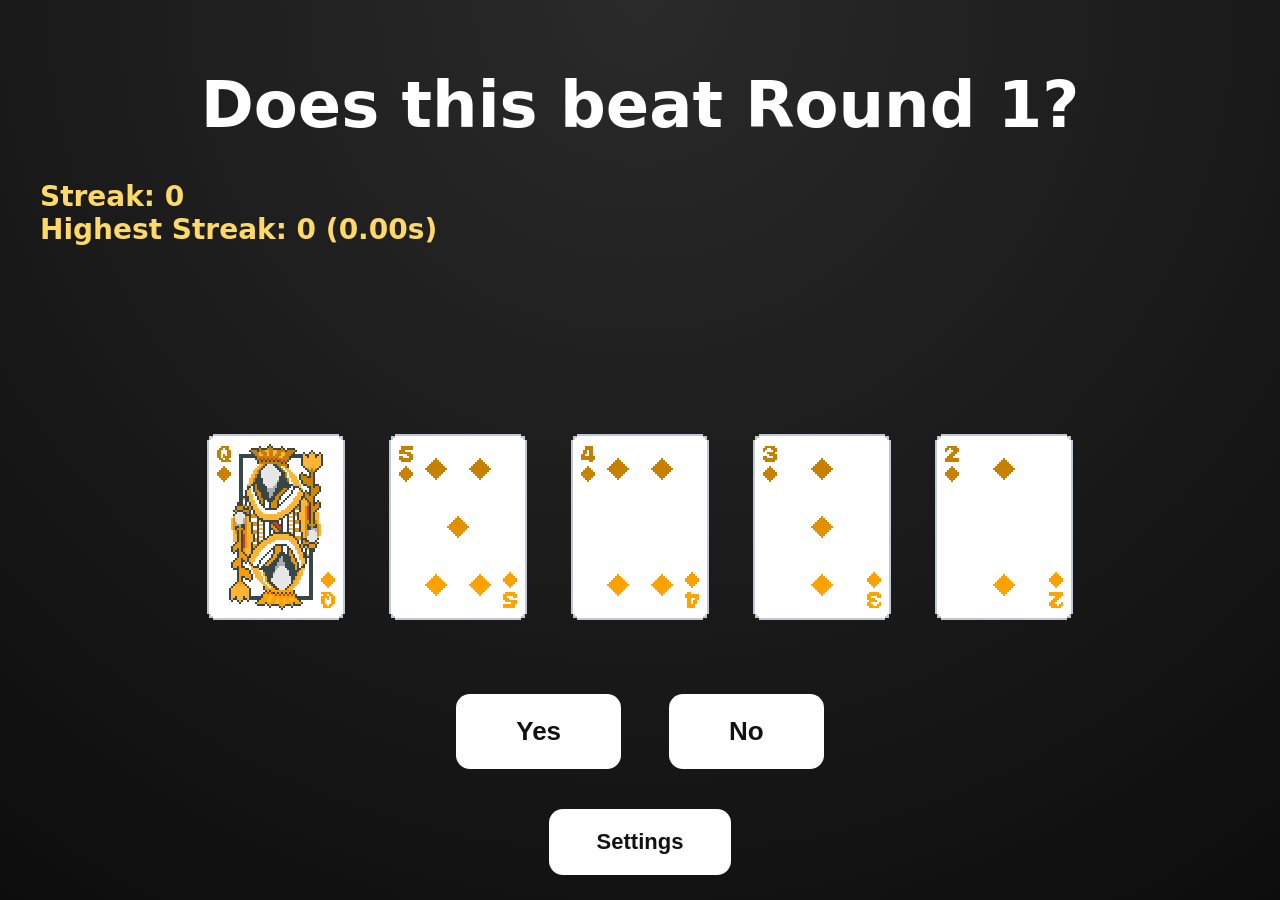
==== index.html @ bcdc9b56 "Add files via upload" ====
<!DOCTYPE html>
<html lang="en">
<head>
  <meta charset="UTF-8" />
  <title>Does this beat Round 1?</title>
  <link rel="stylesheet" href="styles.css" />
</head>

<body>
  <div class="layout" id="layout">
    <div class="app">
      <!-- Title -->
      <h1>Does this beat Round 1?</h1>

      <!-- Streak display -->
      <div id="streak-display">
        Streak: 0<br>
        Highest Streak: 0 (0.00s)
      </div>

      <!-- Timer (fixed height, won't push content) -->
      <div id="timer-display">0.00s</div>

      <!-- Score -->
      <div id="status" class="status"></div>

      <!-- Cards container -->
      <div class="container" id="container"></div>

      <!-- Yes/No buttons -->
      <div class="buttons">
        <button id="yes">Yes</button>
        <button id="no">No</button>
      </div>

      <!-- Settings toggle -->
      <button id="toggle-controls">Settings</button>
    </div>

    <!-- Settings panel -->
    <div class="controls hidden" id="controls"></div>
  </div>

  <script src="script.js"></script>
</body>
</html>
---- styles.css ----
/* =========================
   GLOBAL
========================= */
html, body {
  margin: 0;
  height: 100%;
}

body {
  display: flex;
  align-items: center;
  justify-content: center;
  background: radial-gradient(circle at top, #2a2a2a, #0d0d0d);
  font-family: system-ui, sans-serif;
  font-size: 22px;
}

/* =========================
   APP LAYOUT
========================= */
.app {
  display: flex;
  flex-direction: column;
  align-items: center;
  gap: 40px;
}

.app h1 {
  margin-bottom: 0;
  color: #fff;
  font-size: 4rem;
}

/* =========================
   MAIN LAYOUT
========================= */
.layout {
  display: flex;
  align-items: center;
  justify-content: center;
  gap: 96px;
  transition: gap 0.2s ease;
}

.layout.centered {
  gap: 0;
}

/* =========================
   CONTAINER & COMBOS
========================= */
.container {
  display: flex;
  gap: 40px;
}

.combo {
  position: relative;
}

.layer {
  position: absolute;
  inset: 0;
  background-repeat: no-repeat;
  image-rendering: pixelated;
}

/* =========================
   BUTTONS
========================= */
button {
  padding: 20px 48px;
  font-size: 22px;
  border-radius: 14px;
  border: none;
  cursor: pointer;
  background: #fff;
  color: #111;
  font-weight: 700;
  transition: transform 0.1s ease, box-shadow 0.1s ease;
}

button:hover {
  transform: translateY(-2px);
  box-shadow: 0 12px 28px rgba(0,0,0,0.5);
}

button:active {
  transform: translateY(0);
  box-shadow: 0 6px 14px rgba(0,0,0,0.5);
}

/* =========================
   CONTROLS PANEL
========================= */
#controls {
  width: 460px;
  max-height: 640px;
  overflow-y: auto;
  padding: 24px;
  background: #222;
  color: #fff;
  border-radius: 16px;
  box-shadow: 0 0 18px rgba(0,0,0,0.6);
}

.controls {
  width: 420px;
  padding: 28px;
  background: rgba(0,0,0,0.4);
  border-radius: 18px;
  color: #fff;
}

.controls.hidden {
  display: none;
}

.control {
  margin-bottom: 28px;
}

.control label {
  display: flex;
  justify-content: space-between;
  font-size: 20px;
  margin-bottom: 10px;
}

.control input[type="range"] {
  width: 100%;
}

/* headers inside panel */
#controls h3 {
  margin: 28px 0 16px;
  font-size: 1.35rem;
}

/* =========================
   BUTTON GROUPS
========================= */
.buttons {
  display: flex;
  gap: 48px;
  margin-top: 32px;
}

#yes, #no {
  font-size: 26px;
  padding: 22px 60px;
}

/* =========================
   STATUS & TIMER
========================= */
.status {
  height: 40px;
  margin-bottom: 20px;
  font-size: 24px;
  font-weight: 700;
  color: #ffd966;
}

#status {
  font-size: 1.5em;
  color: #fff;
  text-align: center;
  margin: 6px 0 18px;
}

#timer-display {
  font-size: 2.2em;
  color: yellow;
  font-weight: bold;
  text-align: center;
  height: 2.2em;
  line-height: 2.2em;
  margin: 0;
}

/* =========================
   STREAK DISPLAY
========================= */
#streak-display {
  position: absolute;
  left: 40px;
  top: 180px;
  color: #ffd966;
  font-weight: 700;
  text-align: left;
  font-size: 1.75rem;
}
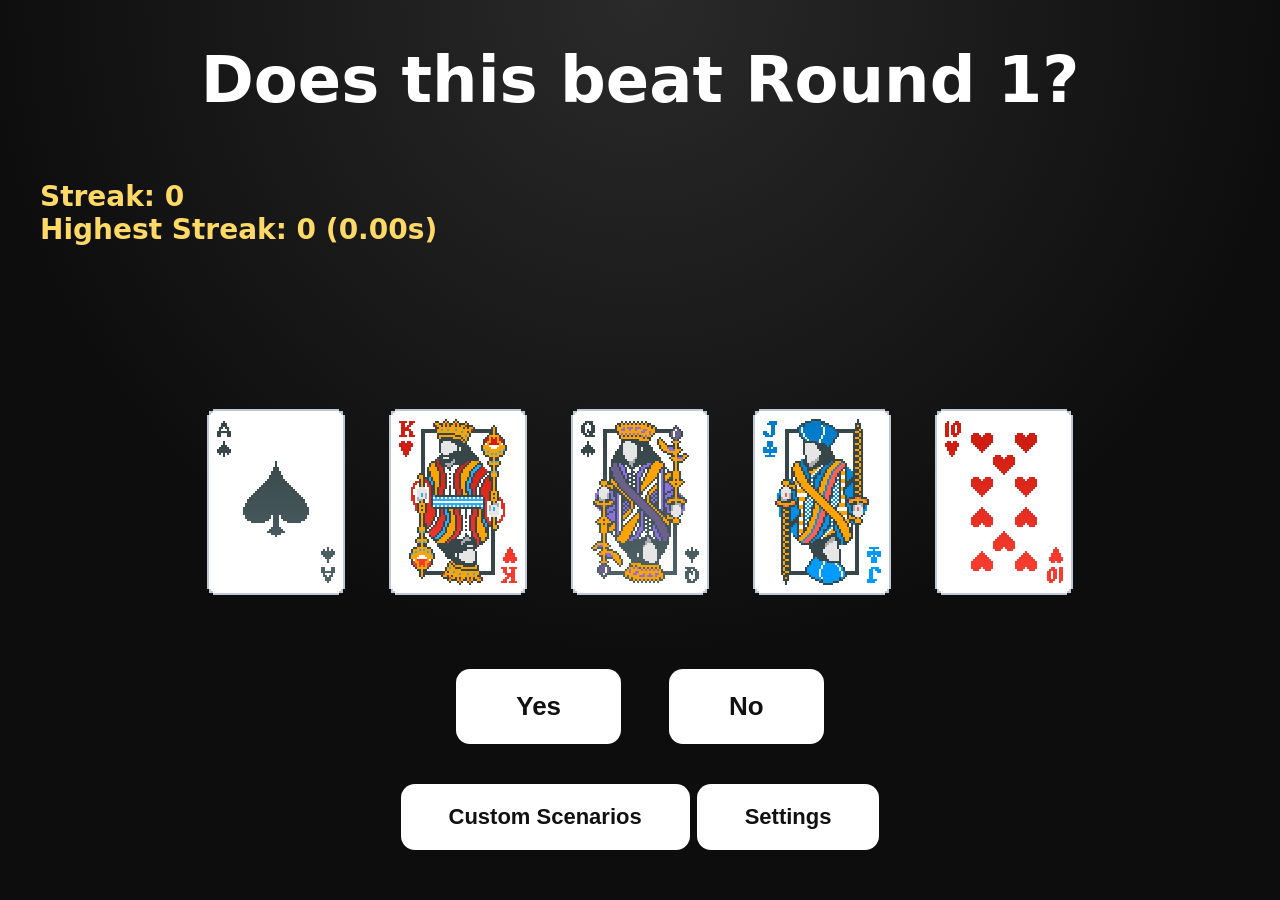
==== commit b03c6d48: "added custom scenarios script with a billion lines lol" ====
--- a/index.html
+++ b/index.html
@@ -34,7 +34,10 @@
       </div>
 
       <!-- Settings toggle -->
-      <button id="toggle-controls">Settings</button>
+      <div>
+        <button id="custom-scenarios-btn">Custom Scenarios</button>
+        <button id="toggle-controls">Settings</button>
+      </div>
     </div>
 
     <!-- Settings panel -->
--- a/styles.css
+++ b/styles.css
@@ -3,16 +3,19 @@
 ========================= */
 html, body {
   margin: 0;
-  height: 100%;
+  padding: 0;
+  min-height: 100%;
 }
 
 body {
-  display: flex;
-  align-items: center;
-  justify-content: center;
-  background: radial-gradient(circle at top, #2a2a2a, #0d0d0d);
   font-family: system-ui, sans-serif;
   font-size: 22px;
+
+  background-color: #0d0d0d; /* solid fallback */
+  background-image: radial-gradient(circle at top center, #2a2a2a 0%, #0d0d0d 60%);
+  background-repeat: no-repeat;
+  background-attachment: fixed;
+  background-size: 100% 100%;
 }
 
 /* =========================
@@ -23,6 +26,23 @@
   flex-direction: column;
   align-items: center;
   gap: 40px;
+  width: 100%;
+  max-width: 900px;
+  padding-top: 0px;
+  padding-bottom: 0px;
+  box-sizing: border-box;
+}
+
+.appcustomscenarios {
+  display: flex;
+  flex-direction: column;
+  align-items: center;
+  gap: 40px;
+  width: 100%;
+  max-width: 900px;
+  padding-top: 60px;
+  padding-bottom: 0px;
+  box-sizing: border-box;
 }
 
 .app h1 {
@@ -156,7 +176,7 @@
 ========================= */
 .status {
   height: 40px;
-  margin-bottom: 20px;
+  margin-bottom: 0px;
   font-size: 24px;
   font-weight: 700;
   color: #ffd966;
@@ -191,3 +211,465 @@
   text-align: left;
   font-size: 1.75rem;
 }
+
+/* =========================
+   Custom Scenarios - Run Score
+========================= */
+
+#run-display {
+  position: absolute;
+  left: 40px;
+  top: 180px;
+  color: #ffd966;
+  font-weight: 700;
+  text-align: left;
+  font-size: 1.75rem;
+}
+#round-display {
+  position: absolute;
+  left: 40px;
+  top: 220px;
+  color: #ffd966;
+  font-weight: 700;
+  text-align: left;
+  font-size: 1.75rem;
+}
+#highest-display {
+  position: absolute;
+  left: 40px;
+  top: 260px;
+  color: #ffd966;
+  font-weight: 700;
+  text-align: left;
+  font-size: 1.75rem;
+}
+
+/* =========================
+   Custom Scenario Target
+========================= */
+
+#round-target {
+  text-align: center;
+}
+
+#target-label {
+  font-size: 30px;
+  color: #ffffff;
+  font-weight: 600;
+}
+
+#target-score {
+  font-size: 50px;
+  color: #ff2a2a;
+  font-weight: 800;
+}
+
+#joker-slot {
+  height: 120px; /* fixed height to prevent layout shift */
+  display: flex;
+  justify-content: center; /* horizontal centering */
+  align-items: center;
+  gap: 12px; /* spacing between jokers */
+}
+
+
+#customize-panel {
+  width: 1200px;
+  max-width: 95vw;
+
+  height: 3200px;
+  margin: 40px auto 0 auto;
+
+  background: rgba(255, 255, 255, 0.08);
+  backdrop-filter: blur(12px);
+  -webkit-backdrop-filter: blur(12px);
+
+  border-radius: 20px;
+  border: 1px solid rgba(255, 255, 255, 0.15);
+
+  box-shadow:
+    0 10px 40px rgba(0, 0, 0, 0.4),
+    inset 0 1px 0 rgba(255, 255, 255, 0.15);
+
+  display: none;
+}
+
+
+
+
+
+
+.layoutscenarios {
+  min-height: 100vh;
+  display: flex;
+  justify-content: center;
+  align-items: flex-start;
+}
+
+.customize-section {
+  margin: 24px 40px;
+}
+
+.section-header {
+  padding: 20px 24px;
+
+  background: rgba(255, 255, 255, 0.06);
+  border: 1px solid rgba(255, 255, 255, 0.12);
+  border-radius: 14px;
+
+  display: flex;
+  justify-content: space-between;
+  align-items: center;
+
+  cursor: pointer;
+  transition: all 0.25s ease;
+  color: #ffffff;         /* ensure header inherits white */
+}
+
+.section-header:hover {
+  background: rgba(255, 255, 255, 0.1);
+  border-color: rgba(255, 255, 255, 0.2);
+  transform: translateY(-2px);
+}
+
+.section-title {
+  font-size: 22px;        /* match body size */
+  font-weight: 1000;       /* thicker like rest of site */
+  color: #ffffff;         /* pure white */
+  letter-spacing: 0.4px;
+}
+
+
+/* Chevron Arrow (custom drawn) */
+.chevron {
+  width: 10px;
+  height: 10px;
+
+  border-right: 2px solid #ffffff;
+  border-bottom: 2px solid #ffffff;
+
+  transform: rotate(-45deg);
+  transition: transform 0.25s ease;
+}
+
+/* Content */
+.section-content {
+  max-height: 0;
+  overflow: hidden;
+  transition: max-height 0.35s ease;
+
+  margin-top: 10px;
+  padding: 0 24px;
+
+  border-left: 2px solid rgba(255,255,255,0.15);
+}
+
+.weight-group {
+  margin: 30px 0;
+  padding: 20px;
+  background: rgba(255,255,255,0.04);
+  border-radius: 14px;
+  border: 1px solid rgba(255,255,255,0.08);
+}
+
+.weight-group-header {
+  display: flex;
+  justify-content: space-between;
+  align-items: center;
+  color: white;
+  margin-bottom: 20px;
+}
+
+.weight-group h3 {
+  margin: 0;
+  font-size: 22px;
+  color: white;
+  font-weight: 600;
+  letter-spacing: 0.5px;
+}
+
+.weight-reset {
+  background: rgba(255,255,255,0.08);
+  border: 1px solid rgba(255,255,255,0.15);
+  color: white;
+  padding: 6px 12px;
+  border-radius: 8px;
+  cursor: pointer;
+  font-size: 14px;
+  transition: 0.15s ease;
+}
+
+.weight-reset:hover {
+  background: rgba(255,255,255,0.15);
+}
+
+.weight-grid {
+  display: grid;
+  grid-template-columns: repeat(auto-fill, minmax(200px, 1fr));
+  gap: 14px 24px;
+}
+
+.weight-item {
+  display: flex;
+  justify-content: space-between;
+  color: white;
+  align-items: center;
+  font-size: 18px;
+}
+
+.weight-item input {
+  width: 70px;
+  padding: 6px 8px;
+  border-radius: 8px;
+  border: 1px solid rgba(255,255,255,0.15);
+  background: rgba(255,255,255,0.08);
+  color: white;
+  text-align: center;
+  font-size: 14px;
+  outline: none;
+  transition: 0.15s ease;
+}
+
+.weight-item input:focus {
+  border-color: rgba(255,255,255,0.4);
+  background: rgba(255,255,255,0.15);
+}
+
+.joker-group {
+  margin: 30px 0;
+  padding: 20px;
+  background: rgba(255,255,255,0.04);
+  border-radius: 14px;
+  border: 1px solid rgba(255,255,255,0.08);
+}
+
+.joker-group-header {
+  display: flex;
+  justify-content: space-between;
+  align-items: center;
+  color: white;
+  margin-bottom: 18px;
+}
+.joker-slots-section {
+  display: flex;
+  justify-content: center; /* center the whole group horizontally */
+  gap: 60px; /* space between Joker Slots and Joker Spawn Rate */
+  margin-bottom: 18px;
+  color: white;
+}
+
+.joker-slots-section .slot-input-container {
+  display: flex;
+  flex-direction: column;
+  align-items: center; /* centers label above input */
+}
+
+.joker-slots-section label {
+  margin-bottom: 4px;
+  text-align: center; /* ensure label text is centered above input */
+}
+
+.joker-slots-section input {
+  width: 60px;
+  padding: 6px;
+  border-radius: 8px;
+  border: 1px solid rgba(255,255,255,0.15);
+  background: rgba(255,255,255,0.08);
+  color: white;
+  text-align: center;
+}
+
+
+
+
+.joker-group h3 {
+  margin: 0;
+  font-size: 18px;
+  font-weight: 600;
+}
+
+.joker-grid {
+  display: grid;
+  grid-template-columns: repeat(auto-fill, minmax(90px, 1fr));
+  gap: 22px 16px;
+}
+
+.joker-item {
+  display: flex;
+  flex-direction: column;
+  align-items: center;
+  gap: 8px;
+}
+
+/* fixed visible area */
+.joker-sprite-box {
+  width: 53.25px;
+  height: 71.25px;
+  position: relative;
+  overflow: hidden;
+}
+
+/* center the makeLayer output properly */
+.joker-sprite-box > * {
+  position: absolute;
+  top: 50%;
+  left: 50%;
+  transform: translate(-50%, -50%) scale(0.75);
+  transform-origin: center;
+}
+
+
+
+.joker-item input {
+  width: 60px;
+  padding: 6px;
+  border-radius: 8px;
+  border: 1px solid rgba(255,255,255,0.15);
+  background: rgba(255,255,255,0.08);
+  color: white;
+  text-align: center;
+}
+
+.joker-sprite {
+  transform: scale(0.6);
+  transform-origin: center;
+}
+
+
+.scoring-mult-section {
+  display: flex;
+  flex-wrap: wrap;
+  justify-content: center; /* center the whole input group */
+  gap: 16px;
+  margin-bottom: 12px;
+}
+
+.scoring-mult-section .mult-input-container {
+  display: flex;
+  flex-direction: column;
+  align-items: center; /* center label above input */
+}
+
+.scoring-mult-section label {
+  margin-bottom: 4px;
+  text-align: center;
+  color: white;
+}
+
+.scoring-mult-section input {
+  width: 50px;
+  padding: 6px;
+  border-radius: 8px;
+  border: 1px solid rgba(255,255,255,0.15);
+  background: rgba(255,255,255,0.08);
+  color: white;
+  text-align: center;
+}
+
+.set-all-btn {
+  margin-top: 8px;
+  padding: 6px 12px;
+  border-radius: 8px;
+  border: 1px solid rgba(255,255,255,0.2);
+  background: rgba(255,255,255,0.05);
+  color: white;
+  cursor: pointer;
+}
+
+.hard-mode-toggle {
+  display: flex;
+  align-items: center;
+  justify-content: center;
+  gap: 12px;
+  margin-bottom: 12px;
+  padding: 6px 12px;
+  border-radius: 8px;
+  background: rgba(255,255,255,0.08); /* translucent panel */
+  border: 1px solid rgba(255,255,255,0.15);
+}
+
+.hard-mode-toggle label {
+  color: white;
+  font-size: 28px;
+  font-weight: 500;
+  cursor: pointer;
+}
+
+.hard-mode-toggle input[type="checkbox"] {
+  width: 20px;
+  height: 20px;
+  cursor: pointer;
+}
+.fixed-scoring-section {
+  display: flex;
+  justify-content: center;
+  margin-top: 12px;
+}
+
+.fixed-scoring-toggle {
+  display: flex;
+  align-items: center;
+  gap: 12px;
+  padding: 6px 12px;
+  border-radius: 8px;
+  background: rgba(255,255,255,0.08);
+  border: 1px solid rgba(255,255,255,0.15);
+}
+
+.fixed-scoring-toggle label {
+  color: white;
+  font-size: 16px;
+  font-weight: 500;
+  cursor: pointer;
+}
+
+.fixed-scoring-toggle input[type="checkbox"] {
+  width: 20px;
+  height: 20px;
+  cursor: pointer;
+}
+
+.fixed-scoring-toggle input[type="number"] {
+  width: 70px;
+  padding: 4px 6px;
+  border-radius: 8px;
+  border: 1px solid rgba(255,255,255,0.15);
+  background: rgba(255,255,255,0.08);
+  color: white;
+  text-align: center;
+}
+
+.preset-tiles-container {
+  display: flex;
+  gap: 16px;
+  flex-wrap: wrap;
+  margin-top: 12px;
+}
+
+.preset-tile {
+  position: relative;
+  width: 120px;
+  height: 80px;
+  background: rgba(255,255,255,0.05);
+  border: 1px solid rgba(255,255,255,0.2);
+  border-radius: 12px;
+  display: flex;
+  align-items: center;
+  justify-content: center;
+  font-weight: 600;
+  color: white;
+}
+
+.preset-tile .preset-load-btn {
+  position: absolute;
+  top: 4px;
+  right: 4px;
+  font-size: 12px;
+  padding: 2px 6px;
+  border-radius: 6px;
+  background: rgba(255,255,255,0.1);
+  border: 1px solid rgba(255,255,255,0.2);
+  color: white;
+  cursor: pointer;
+}
+
